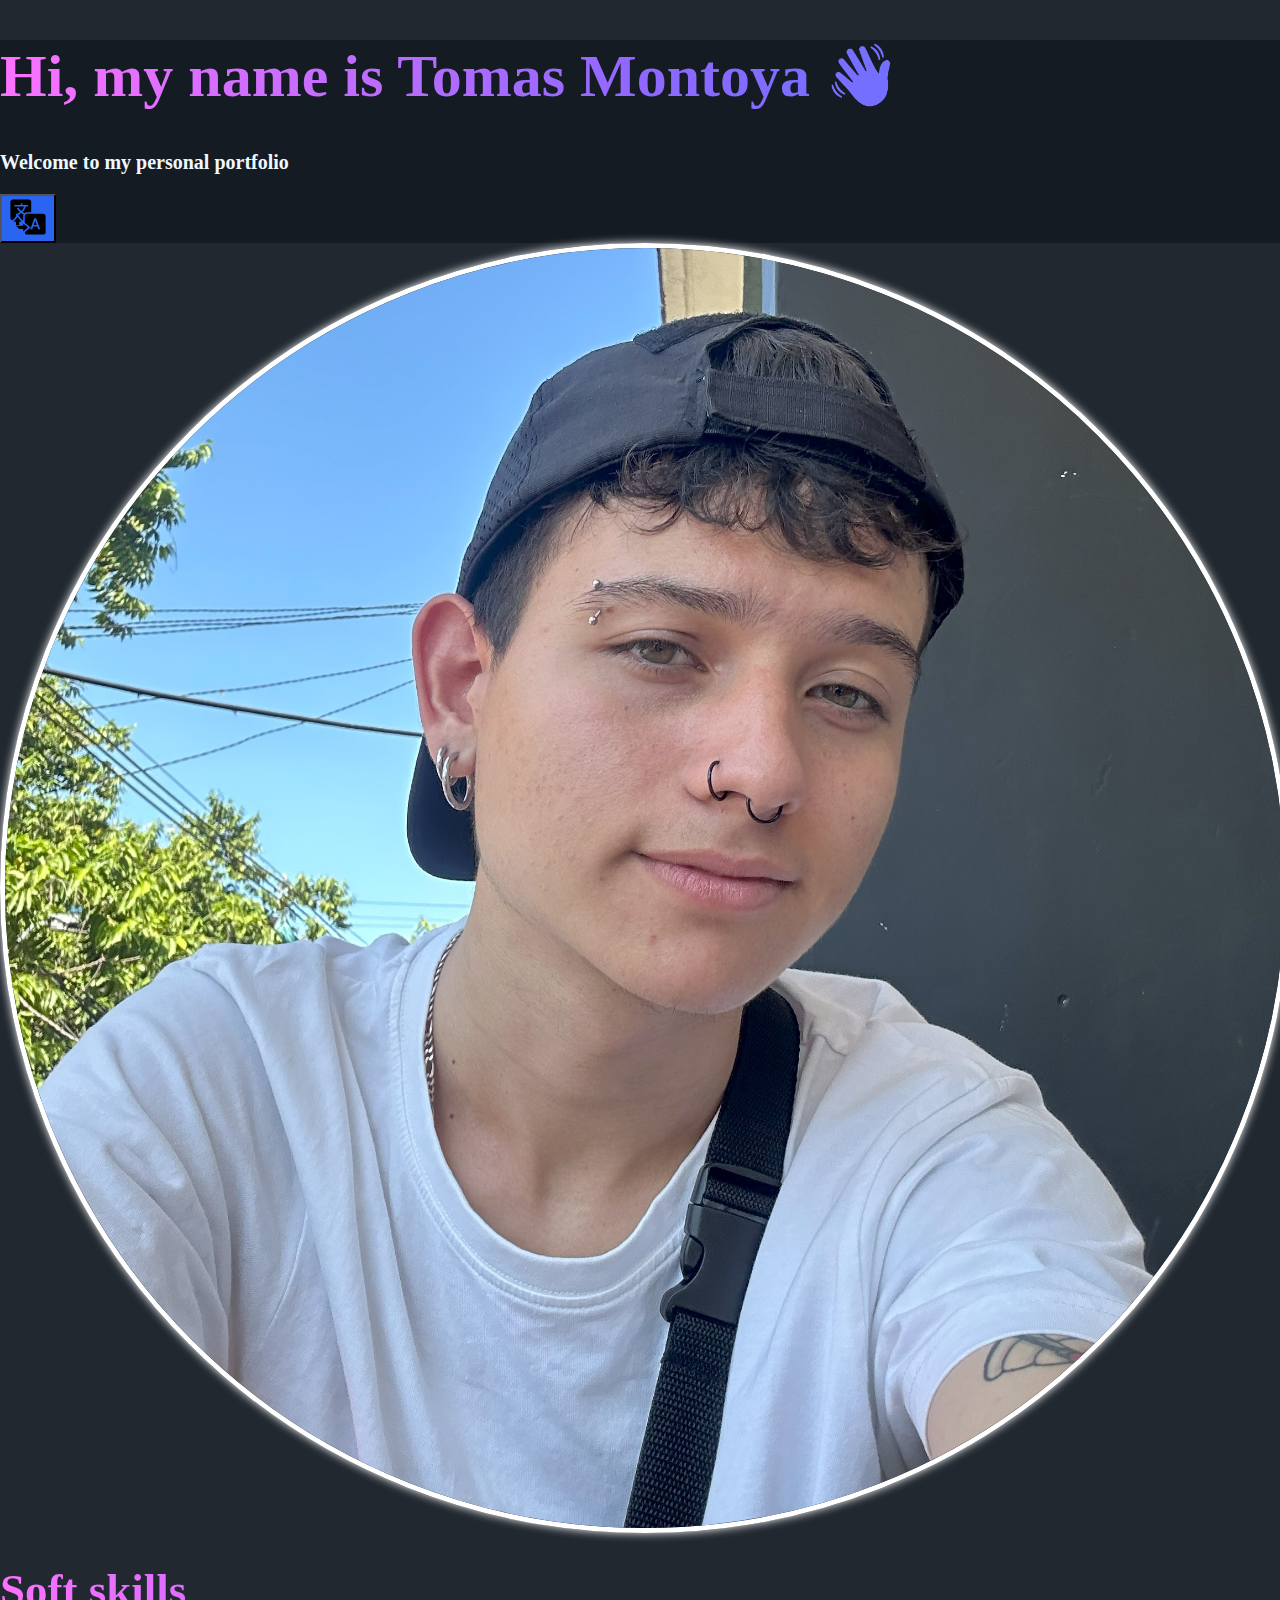
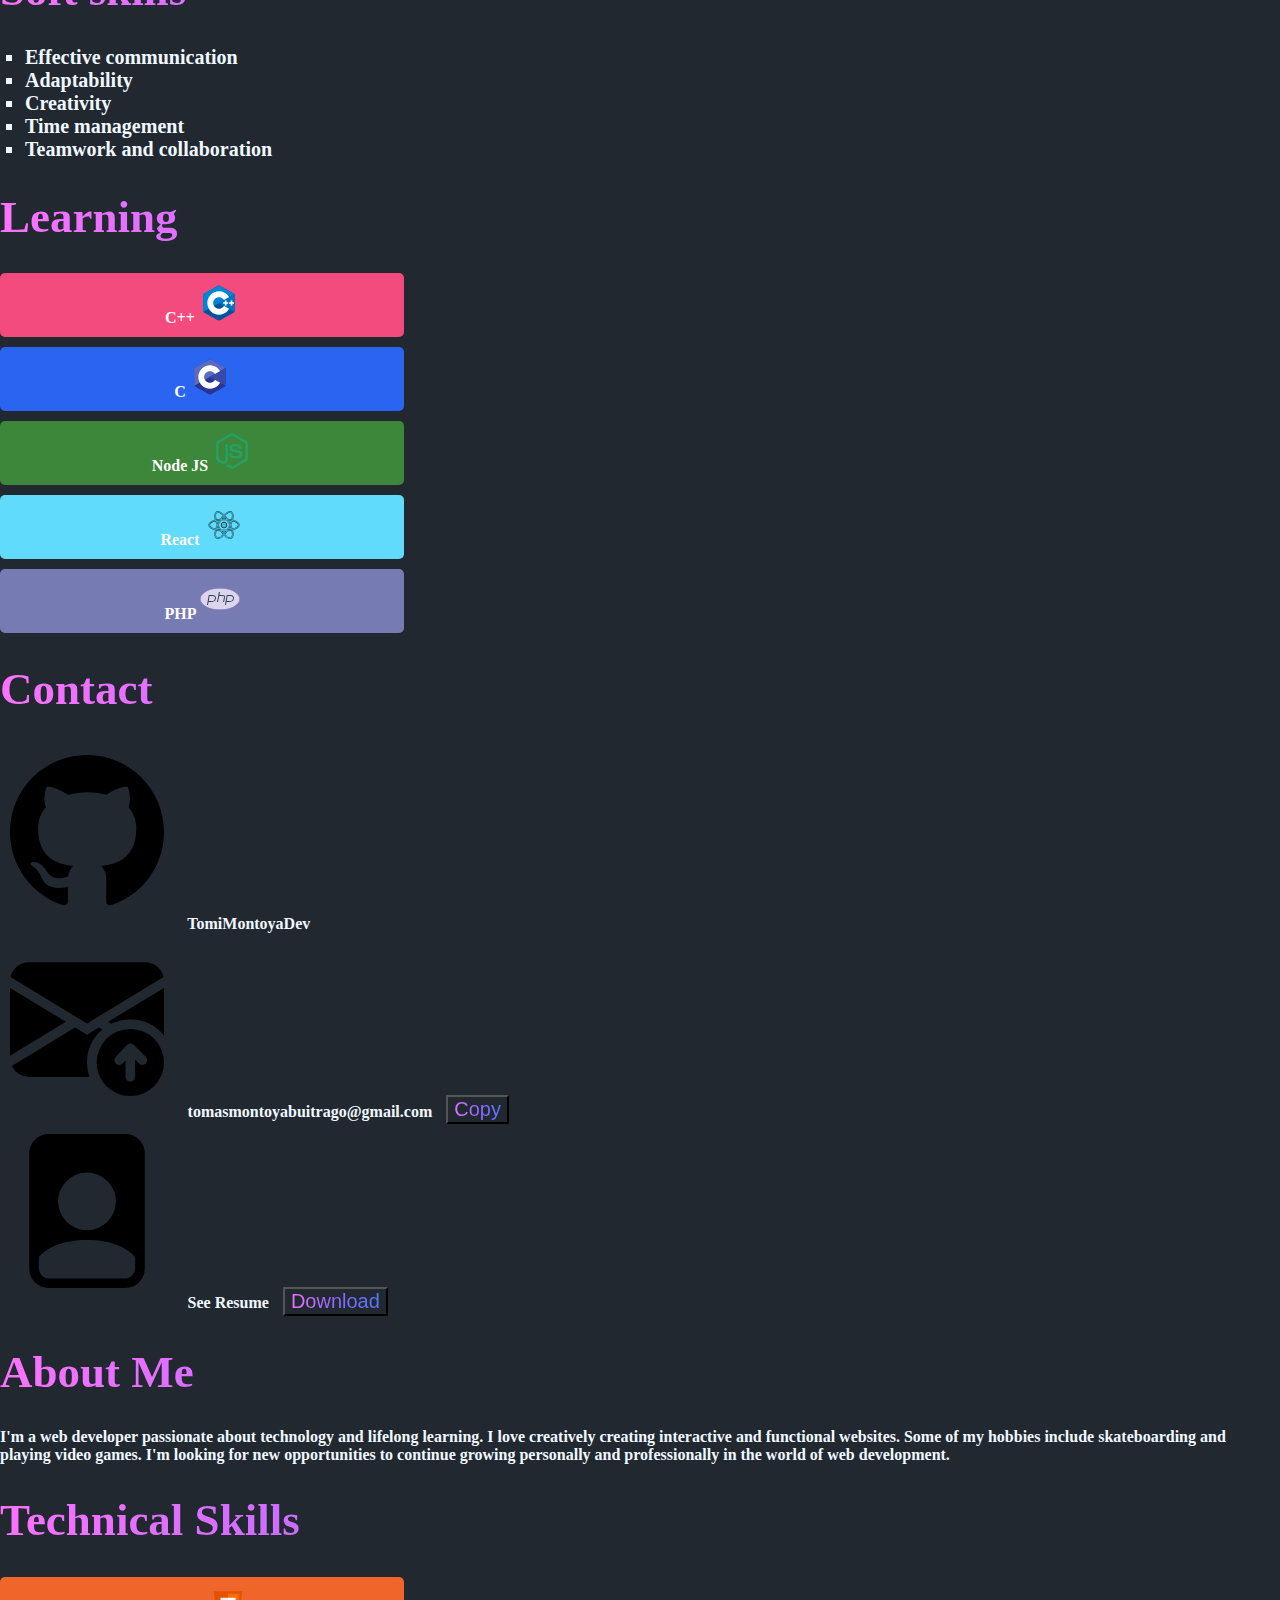
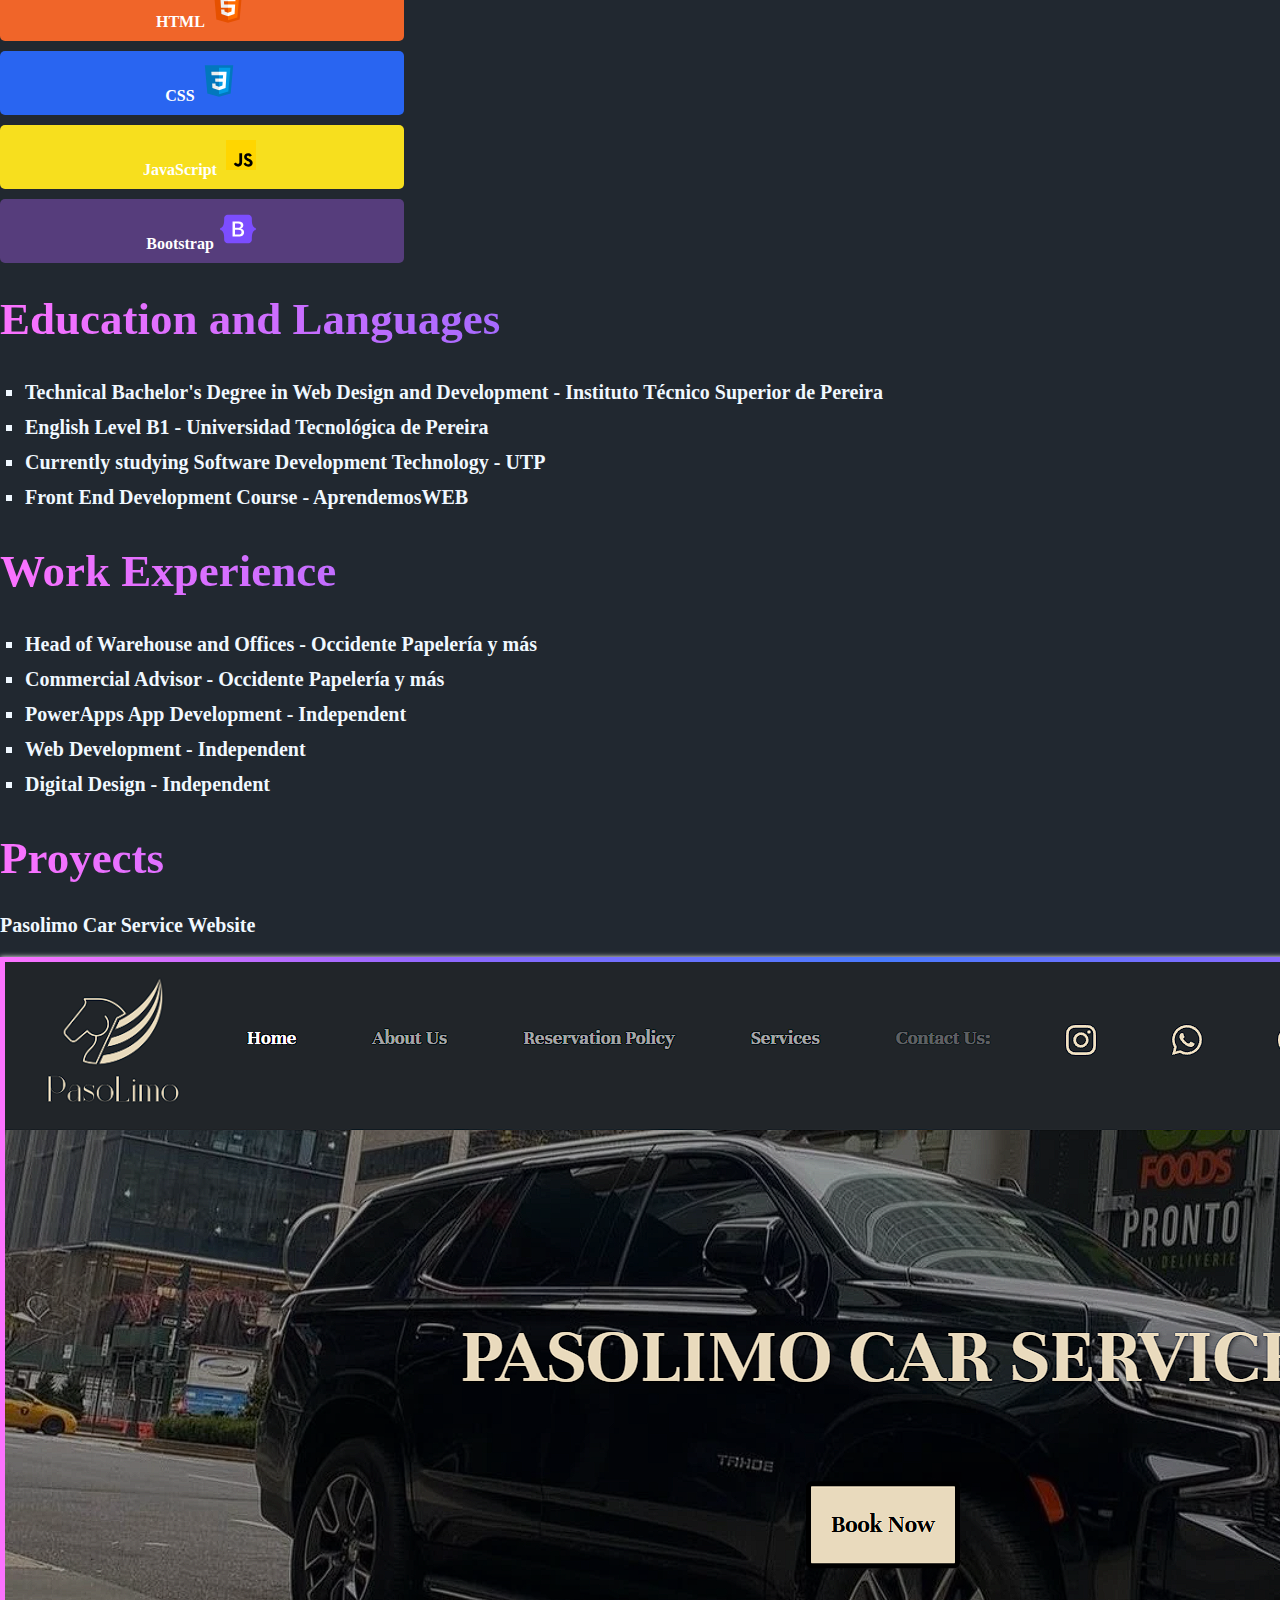
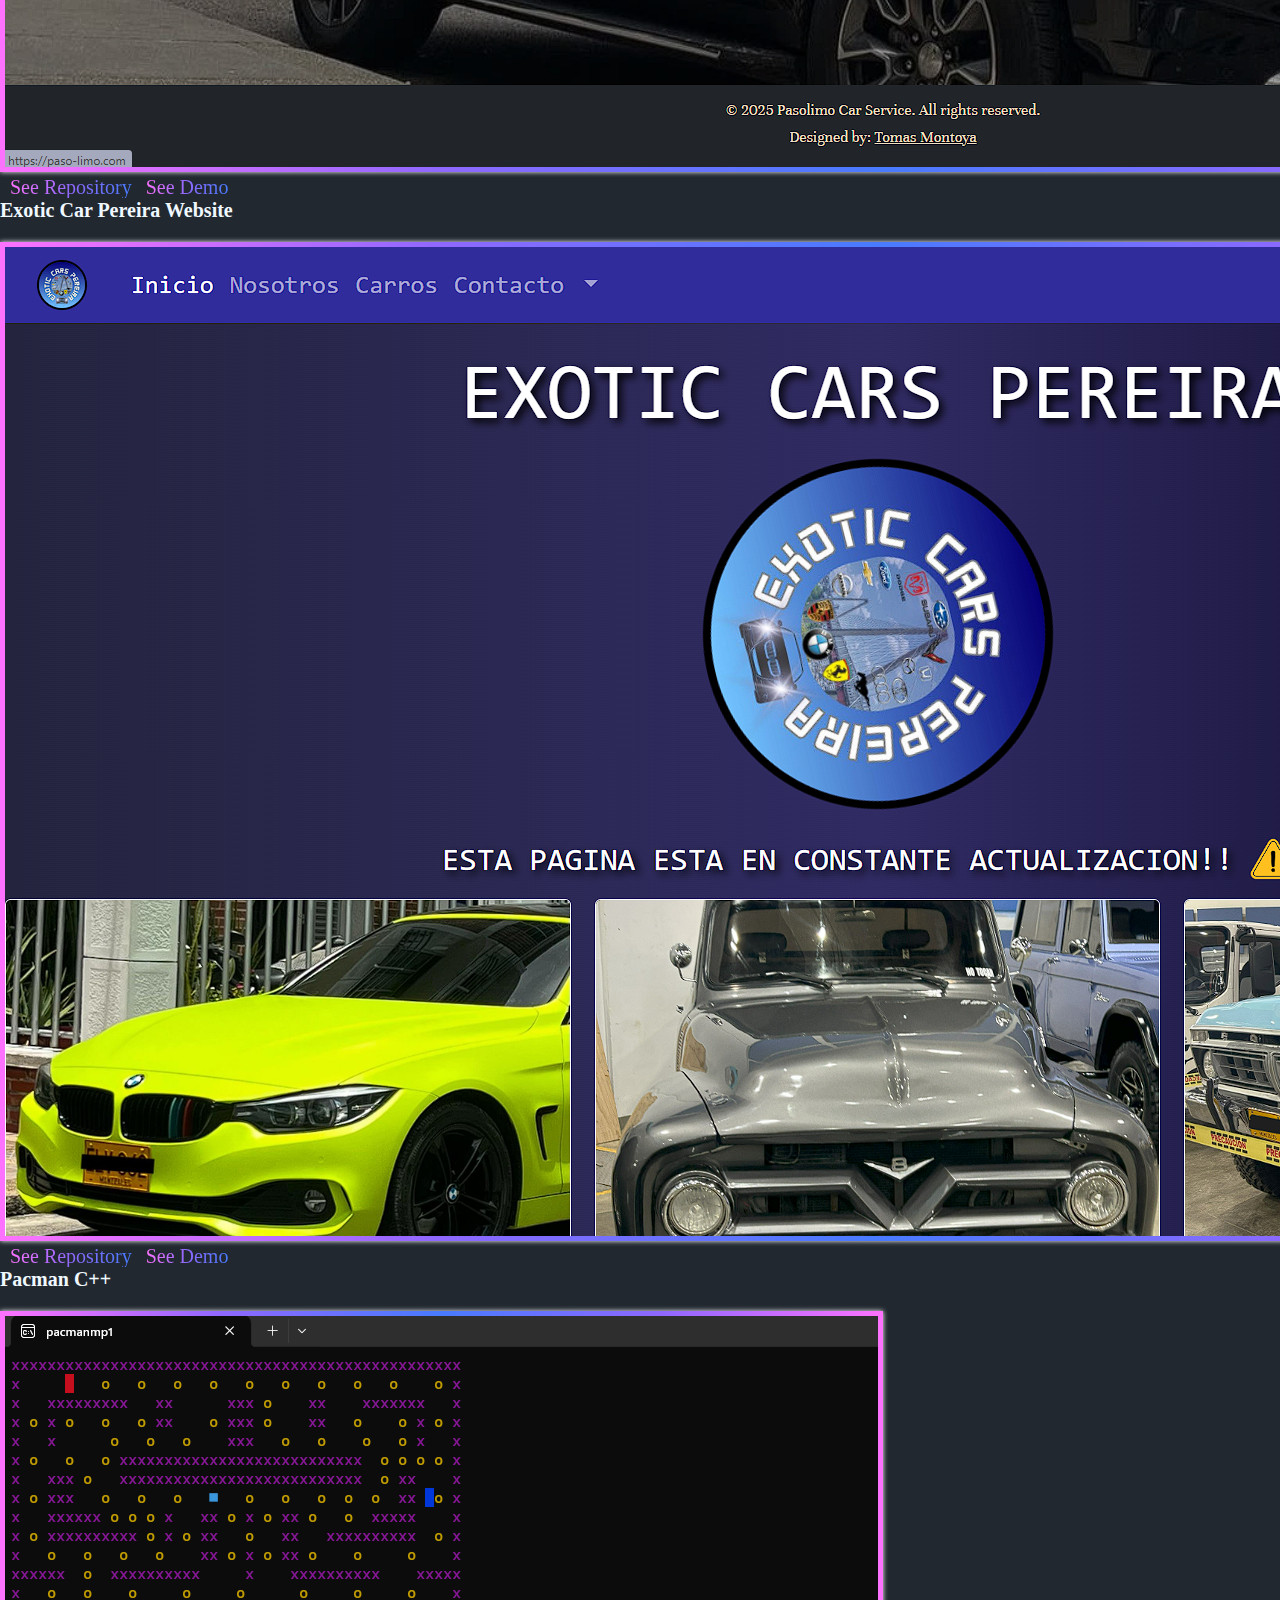
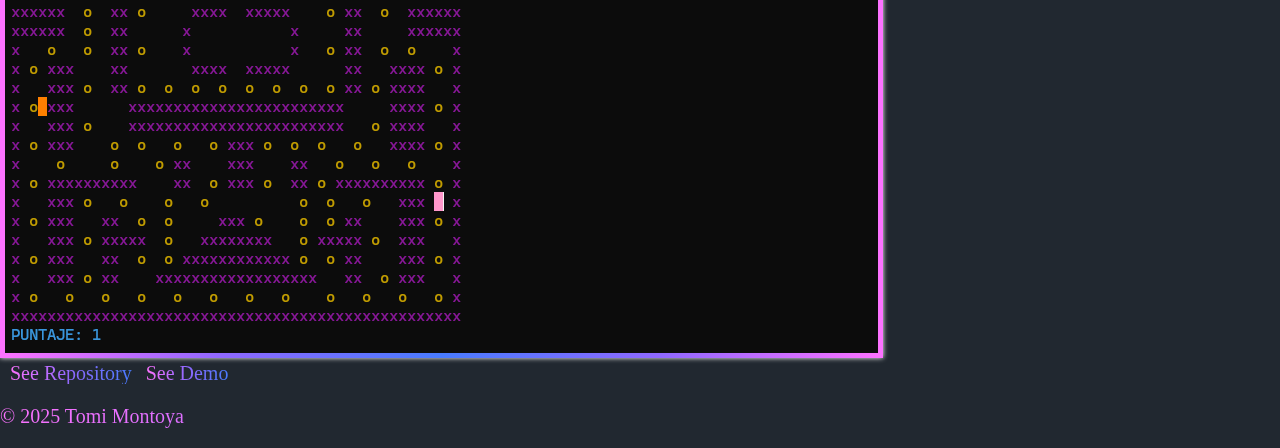
==== indexenglish.html @ 50d2bbd6 "Add English version of portfolio and update button styles" ====
<!DOCTYPE html>
<html lang="es">
  <head>
    <meta charset="utf-8" />
    <meta name="viewport" content="width=device-width, initial-scale=1" />
    <title>Portfolio</title>
    <link
      href="https://cdn.jsdelivr.net/npm/bootstrap@5.3.5/dist/css/bootstrap.min.css"
      rel="stylesheet"
      integrity="sha384-SgOJa3DmI69IUzQ2PVdRZhwQ+dy64/BUtbMJw1MZ8t5HZApcHrRKUc4W0kG879m7"
      crossorigin="anonymous"
    />
    <link rel="stylesheet" href="./index.css" />
  </head>
  <body>
    <header class="text-white text-center p-3" id="header">
      <h1 id="title">Hi, my name is Tomas Montoya 👋</h1>
      <p id="subtitle">Welcome to my personal portfolio</p>
      <a href="./index.html" ><button type="button"><img src="./img/traducir.svg" width="40px" id="traducir" alt="" /></button></a>
    </header>
    <main>
      <!-- IMAGEN -->
      <div class="container mt-5">
        <div class="row">
          <!-- COLUMNA IZQUIERDA: Imagen, Softskills y Aprendiendo -->
          <div class="col-md-6">
            <!-- Imagen -->
            <img src="./img/fototomi.jpg" alt="Foto Tomi" id="fototomi" class="img-fluid mb-4" />
    
            <!-- Habilidades Blandas -->
            <h1>Soft skills</h1>
            <ul id="softskills">
              <li>Effective communication</li>
              <li>Adaptability</li>
              <li>Creativity</li>
              <li>Time management</li>
              <li>Teamwork and collaboration</li>
            </ul>
    
            <!-- Aprendiendo -->
            <h1>Learning</h1>
            <ul>
              <li id="cpp">C++ <img src="./img/cpp.svg" width="40px" alt="" /></li>
              <li id="c">C <img src="./img/c.svg" width="40px" alt="" /></li>
              <li id="nodejs">Node JS <img src="./img/nodejs.svg" width="40px" alt="" /></li>
              <li id="react">React <img src="./img/react.svg" width="40px" alt="" /></li>
              <li id="php">PHP <img src="./img/php.svg" width="40px" alt="" /></li>
            </ul>
          </div>
    
          <!-- COLUMNA DERECHA: Contenido general -->
          <div class="col-md-6">
            <!-- Contacto -->
            <h1>Contact</h1>
            <ul class="d-flex flex-column" id="contacto">
              <li class="bold">
                <a href="https://github.com/TomiMontoyaDev" target="_blank">
                  <img src="./img/github.svg" id="github" alt="" />
                </a>
                TomiMontoyaDev
              </li>
              <li class="bold">
                <a href="mailto:tomasmontoyabuitrago@gmail.com" target="_blank">
                  <img src="./img/mail.svg" id="correo" alt="" />
                </a>
                tomasmontoyabuitrago@gmail.com
                <button id="copiar" onclick="copiarCorreo()">Copy</button>
              </li>
              <li class="bold">
                <a href="./Hoja de vida Tomas.pdf" target="_blank">
                  <img src="./img/cv.svg" id="cv" alt="" />
                </a>
                See Resume
                <button id="descargar" onclick="descargarCV()">Download</button>
              </li>
            </ul>
    
            <!-- Sobre mí -->
            <h1>About Me</h1>
            <p class="bold fs-5">
                I'm a web developer passionate about technology and lifelong learning. I love creatively creating interactive and functional websites. Some of my hobbies include skateboarding and playing video games. I'm looking for new opportunities to continue growing personally and professionally in the world of web development.
            </p>
    
            <!-- Habilidades Técnicas -->
            <h1>Technical Skills</h1>
            <ul>
              <li id="html">HTML <img src="./img/html.svg" width="40px" alt="" /></li>
              <li id="css">CSS <img src="./img/css.svg" width="40px" alt="" /></li>
              <li id="js">JavaScript <img src="./img/js.svg" width="40px" alt="" /></li>
              <li id="bootstrap">Bootstrap <img src="./img/bootstrap.svg" width="40px" alt="" /></li>
            </ul>
    
            <!-- Formación e Idiomas -->
            <h1>Education and Languages</h1>
            <ul class="lista">
              <li class="bold">Technical Bachelor's Degree in Web Design and Development - Instituto Técnico Superior de Pereira</li>
              <li class="bold">English Level B1 - Universidad Tecnológica de Pereira</li>
              <li class="bold">Currently studying Software Development Technology - UTP</li>
              <li class="bold">Front End Development Course - AprendemosWEB</li>
            </ul>
    
            <!-- Experiencia Laboral -->
            <h1>Work Experience</h1>
            <ul class="lista">
              <li class="bold">Head of Warehouse and Offices - Occidente Papelería y más</li>
              <li class="bold">Commercial Advisor - Occidente Papelería y más</li>
              <li class="bold">PowerApps App Development - Independent</li>
              <li class="bold">Web Development - Independent</li>
              <li class="bold">Digital Design - Independent</li>
            </ul>
          </div>
        </div>
      </div>
      <!-- PROYECTOS -->
      <div class="container mt-5 mb-5" id="proyectos">
        <div class="row">
          <div class="text-center">
            <h1>Proyects</h1>
            <!-- PROYECTO 1 -->
            <ul>
              <li class="titulop">Pasolimo Car Service Website</li>
              <img src="./img/pasolimo.png" alt="" id="pasolimoimg" class="img-fluid" />
              <div class="col-md-12 mb-5">
                <a id="repositorio" href="https://github.com/TomiMontoyaDev/Pasolimo" target="_blank" class="btn btn-primary mt-3">See Repository</a>
                <a id="demo" href="https://paso-limo.com/" target="_blank" class="btn btn-success mt-3">See Demo</a>
              </div>
            </ul>
            <!-- FIN PROYECTO 1 -->
             <!-- PROYECTO 2 -->
          <ul>
            <li class="titulop">Exotic Car Pereira Website</li>
            <img src="./img/exotic.png" alt="" id="pasolimoimg" class="img-fluid" />
            <div class="col-md-12 mb-5">
              <a id="repositorio" href="https://github.com/TomiMontoyaDev/Exotic-Cars-Pereira" target="_blank" class="btn btn-primary mt-3">See Repository</a>
              <a id="demo" href="https://tomimontoyadev.github.io/Exotic-Cars-Pereira/carros.html" target="_blank" class="btn btn-success mt-3">See Demo</a>
            </div>
          </ul>
          <!-- FIN PROYECTO 2 -->
          <!-- PROYECTO 3 -->
          <ul>
            <li class="titulop">Pacman C++</li>
            <img src="./img/pacman.png" alt="" id="pasolimoimg" class="img-fluid" />
            <div class="col-md-12 mb-5">
              <a id="repositorio" href="https://github.com/TomiMontoyaDev/Pacman-C-" target="_blank" class="btn btn-primary mt-3">See Repository</a>
              <a id="demo" onclick="abrirPacman()" class="btn btn-success mt-3">See Demo</a>
            </div>
          </ul>
          <!-- FIN PROYECTO 3 -->
          </div>
          <!-- FIN PROYECTOS -->

           <!-- FOOTER -->
        </div>
        <div class="row" id="footer">
          <div class="col-md-12">
            <p class="text-center">© 2025 Tomi Montoya</p>
          </div>
        </div>
      </div>
    </div>
      <!-- FIN FOOTER -->
    </main>
    <script
      src="https://cdn.jsdelivr.net/npm/bootstrap@5.3.5/dist/js/bootstrap.bundle.min.js"
      integrity="sha384-k6d4wzSIapyDyv1kpU366/PK5hCdSbCRGRCMv+eplOQJWyd1fbcAu9OCUj5zNLiq"
      crossorigin="anonymous"
    ></script>
    <script>
      function copiarCorreo() {
        const correo = "tomasmontoyabuitrago@gmail.com";
        navigator.clipboard.writeText(correo);
        document.getElementById("copiar").innerText = "¡Copiado!";
        setTimeout(() => {
          document.getElementById("copiar").innerText = "Copiar";
        }, 2000);
      }

      function descargarCV() {
        const link = document.createElement("a");
        link.href = "./Hoja de vida Tomas.pdf";
        link.download = "Hoja de vida Tomas.pdf";
        link.click();
      }

      function abrirPacman() {
        window.open("./pacmanmapa1.exe", "_blank");
      }

    </script>
  </body>
</html>
---- index.css ----
html,
body {
  margin: 0;
  padding: 0;
  background-color: #212830;
  color: aliceblue;
}

#fototomi {
  border-radius: 50%;
  width: 100%;
  object-fit: cover;
  object-position: center;
  box-shadow: 0 0 10px rgba(255, 255, 255);
  transition: transform 0.3s ease-in-out;
  border-radius: 100%;
  border: 5px solid #fff;
  display: block;
  margin: 0 auto;
  aspect-ratio: 1/1;
  margin-top: 0;
}

#header {
  background-color: #151b23;
}

#title {
  background: linear-gradient(
    to right,
    #fc72ff,
    #8f68ff,
    #487bff,
    #8f68ff,
    #fc72ff
  );
  background-size: 200%;
  background-clip: text;
  -webkit-background-clip: text;
  -webkit-text-fill-color: transparent;
  animation: gradient 2.5s linear infinite;
  font-size: 60px;
}

@keyframes gradient {
  to {
    background-position: 200%;
  }
}

ul {
  list-style-type: none;
  padding: 0;
  margin: 0;
}

#html {
  background-color: #f06529;
  color: #fff;
  padding: 10px;
  border-radius: 5px;
  margin-bottom: 10px;
  font-weight: bold;
  width: 30%;
  text-align: center;
}

#css {
  background-color: #2965f1;
  color: #fff;
  padding: 10px;
  border-radius: 5px;
  margin-bottom: 10px;
  font-weight: bold;
  width: 30%;
  text-align: center;
}

#js {
  background-color: #f7df1e;
  color: #fff;
  padding: 10px;
  border-radius: 5px;
  margin-bottom: 10px;
  font-weight: bold;
  width: 30%;
  text-align: center;
}

#bootstrap {
  background-color: #563d7c;
  color: #fff;
  padding: 10px;
  border-radius: 5px;
  margin-bottom: 10px;
  font-weight: bold;
  width: 30%;
  text-align: center;
}

#cpp {
  background-color: #f34b7d;
  color: #fff;
  padding: 10px;
  border-radius: 5px;
  margin-bottom: 10px;
  font-weight: bold;
  width: 30%;
  text-align: center;
}

#c {
  background-color: #2965f1;
  color: #fff;
  padding: 10px;
  border-radius: 5px;
  margin-bottom: 10px;
  font-weight: bold;
  width: 30%;
  text-align: center;
}

#nodejs {
  background-color: #3c873a;
  color: #fff;
  padding: 10px;
  border-radius: 5px;
  margin-bottom: 10px;
  font-weight: bold;
  width: 30%;
  text-align: center;
}

#react {
  background-color: #61dbfb;
  color: #fff;
  padding: 10px;
  border-radius: 5px;
  margin-bottom: 10px;
  font-weight: bold;
  width: 30%;
  text-align: center;
}

#php {
  background-color: #777bb3;
  color: #fff;
  padding: 10px;
  border-radius: 5px;
  margin-bottom: 10px;
  font-weight: bold;
  width: 30%;
  text-align: center;
}

#github {
  color: #000;
  padding: 10px;
  border-radius: 5px;
  margin-bottom: 10px;
  font-weight: bold;
  width: 12%;
  text-align: center;
  margin-right: 10px;
}

#github:hover {
  background-color: #fff;
  color: #000;
  box-shadow: 0 0 10px rgba(255, 255, 255);
  transform: scale(1.05);
}

#correo {
  color: #000;
  padding: 10px;
  border-radius: 5px;
  margin-bottom: 10px;
  font-weight: bold;
  width: 12%;
  text-align: center;
  margin-right: 10px;
}

#correo:hover {
  background-color: #fff;
  color: #000;
  box-shadow: 0 0 10px rgba(255, 255, 255);
  transform: scale(1.05);
}

.bold {
  font-weight: bold;
}

#softskills {
  font-weight: bold;
  font-size: 20px;
  list-style: square;
  margin-left: 25px;
  margin-top: 0;
}

h1 {
  background: linear-gradient(
    to right,
    #fc72ff,
    #8f68ff,
    #487bff,
    #8f68ff,
    #fc72ff
  );
  background-size: 200%;
  background-clip: text;
  -webkit-background-clip: text;
  -webkit-text-fill-color: transparent;
  animation: gradient 2.5s linear infinite;
  font-size: 45px;
}

#copiar {
  background: linear-gradient(
    to right,
    #fc72ff,
    #8f68ff,
    #487bff,
    #8f68ff,
    #fc72ff
  );
  background-size: 200%;
  background-clip: text;
  -webkit-background-clip: text;
  -webkit-text-fill-color: transparent;
  animation: gradient 2.5s linear infinite;
  font-size: 20px;
  margin-left: 10px;
}

#cv {
  color: #000;
  padding: 10px;
  border-radius: 5px;
  margin-bottom: 10px;
  font-weight: bold;
  width: 12%;
  text-align: center;
  margin-right: 10px;
}

#cv:hover {
  background-color: #fff;
  color: #000;
  box-shadow: 0 0 10px rgba(255, 255, 255);
  transform: scale(1.05);
}

#descargar {
  background: linear-gradient(
    to right,
    #fc72ff,
    #8f68ff,
    #487bff,
    #8f68ff,
    #fc72ff
  );
  background-size: 200%;
  background-clip: text;
  -webkit-background-clip: text;
  -webkit-text-fill-color: transparent;
  animation: gradient 2.5s linear infinite;
  font-size: 20px;
  margin-left: 10px;
}

.titulop {
  font-weight: bold;
  font-size: 20px;
  margin-bottom: 20px;
}

#pasolimoimg {
  border: solid 5px #fff;
  border-image: linear-gradient(
    to right,
    #fc72ff,
    #8f68ff,
    #487bff,
    #8f68ff,
    #fc72ff
  );
  border-image-slice: 1;
  box-shadow: 0 0 5px rgba(255, 255, 255);
  transition: transform 0.3s ease-in-out;
}

#repositorio,
#demo {
  background: linear-gradient(
    to right,
    #fc72ff,
    #8f68ff,
    #487bff,
    #8f68ff,
    #fc72ff
  );
  background-size: 200%;
  background-clip: text;
  -webkit-background-clip: text;
  -webkit-text-fill-color: transparent;
  animation: gradient 2.5s linear infinite;
  font-size: 20px;
  margin-left: 10px;
}

#subtitle {
  font-weight: bold;
  font-size: 20px;
}

.lista {
  font-weight: bold;
  font-size: 20px;
  list-style: square;
  margin-left: 25px;
  line-height: 1.75;
}

#footer {
  background: linear-gradient(
    to right,
    #fc72ff,
    #8f68ff,
    #487bff,
    #8f68ff,
    #fc72ff
  );
  background-size: 200%;
  background-clip: text;
  -webkit-background-clip: text;
  -webkit-text-fill-color: transparent;
  animation: gradient 2.5s linear infinite;
  font-size: 20px;
}

a {
  text-decoration: none;
  list-style: none;
}

#header button {
  background-color: #2965f1;
}
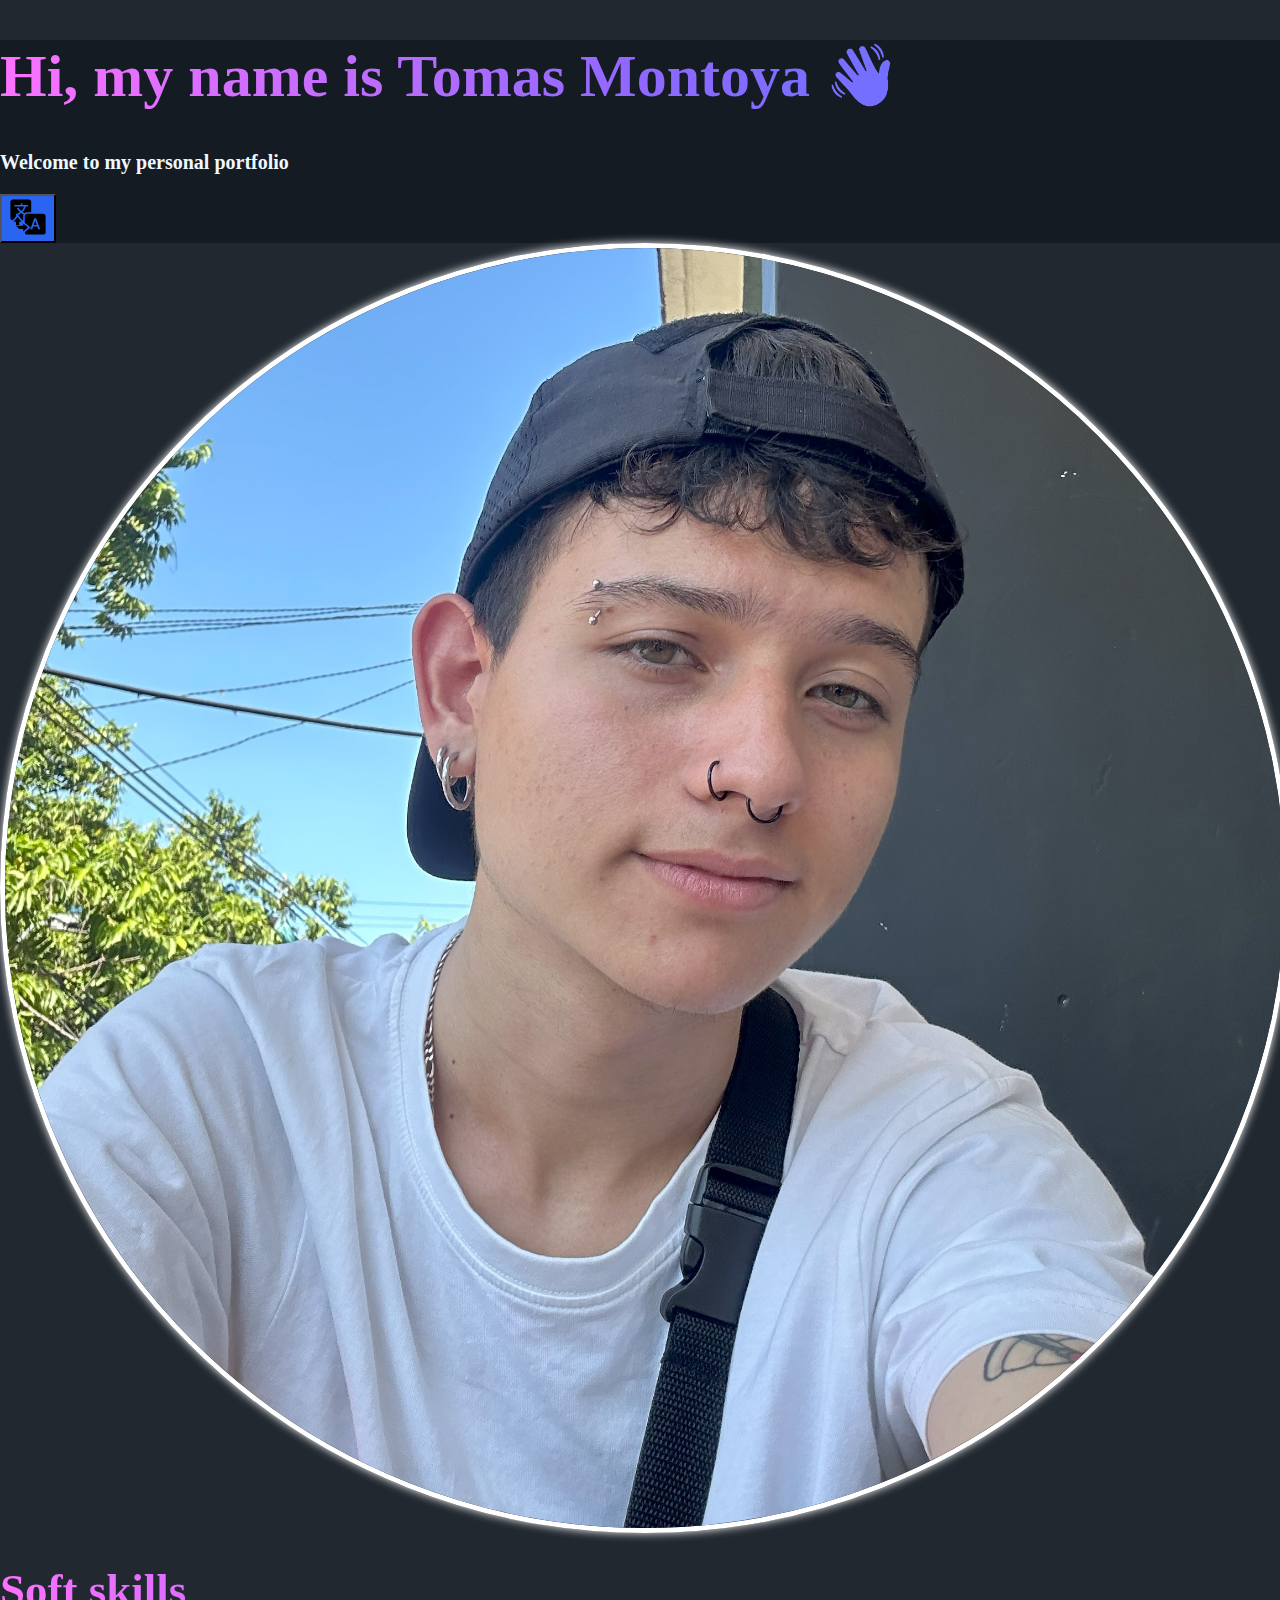
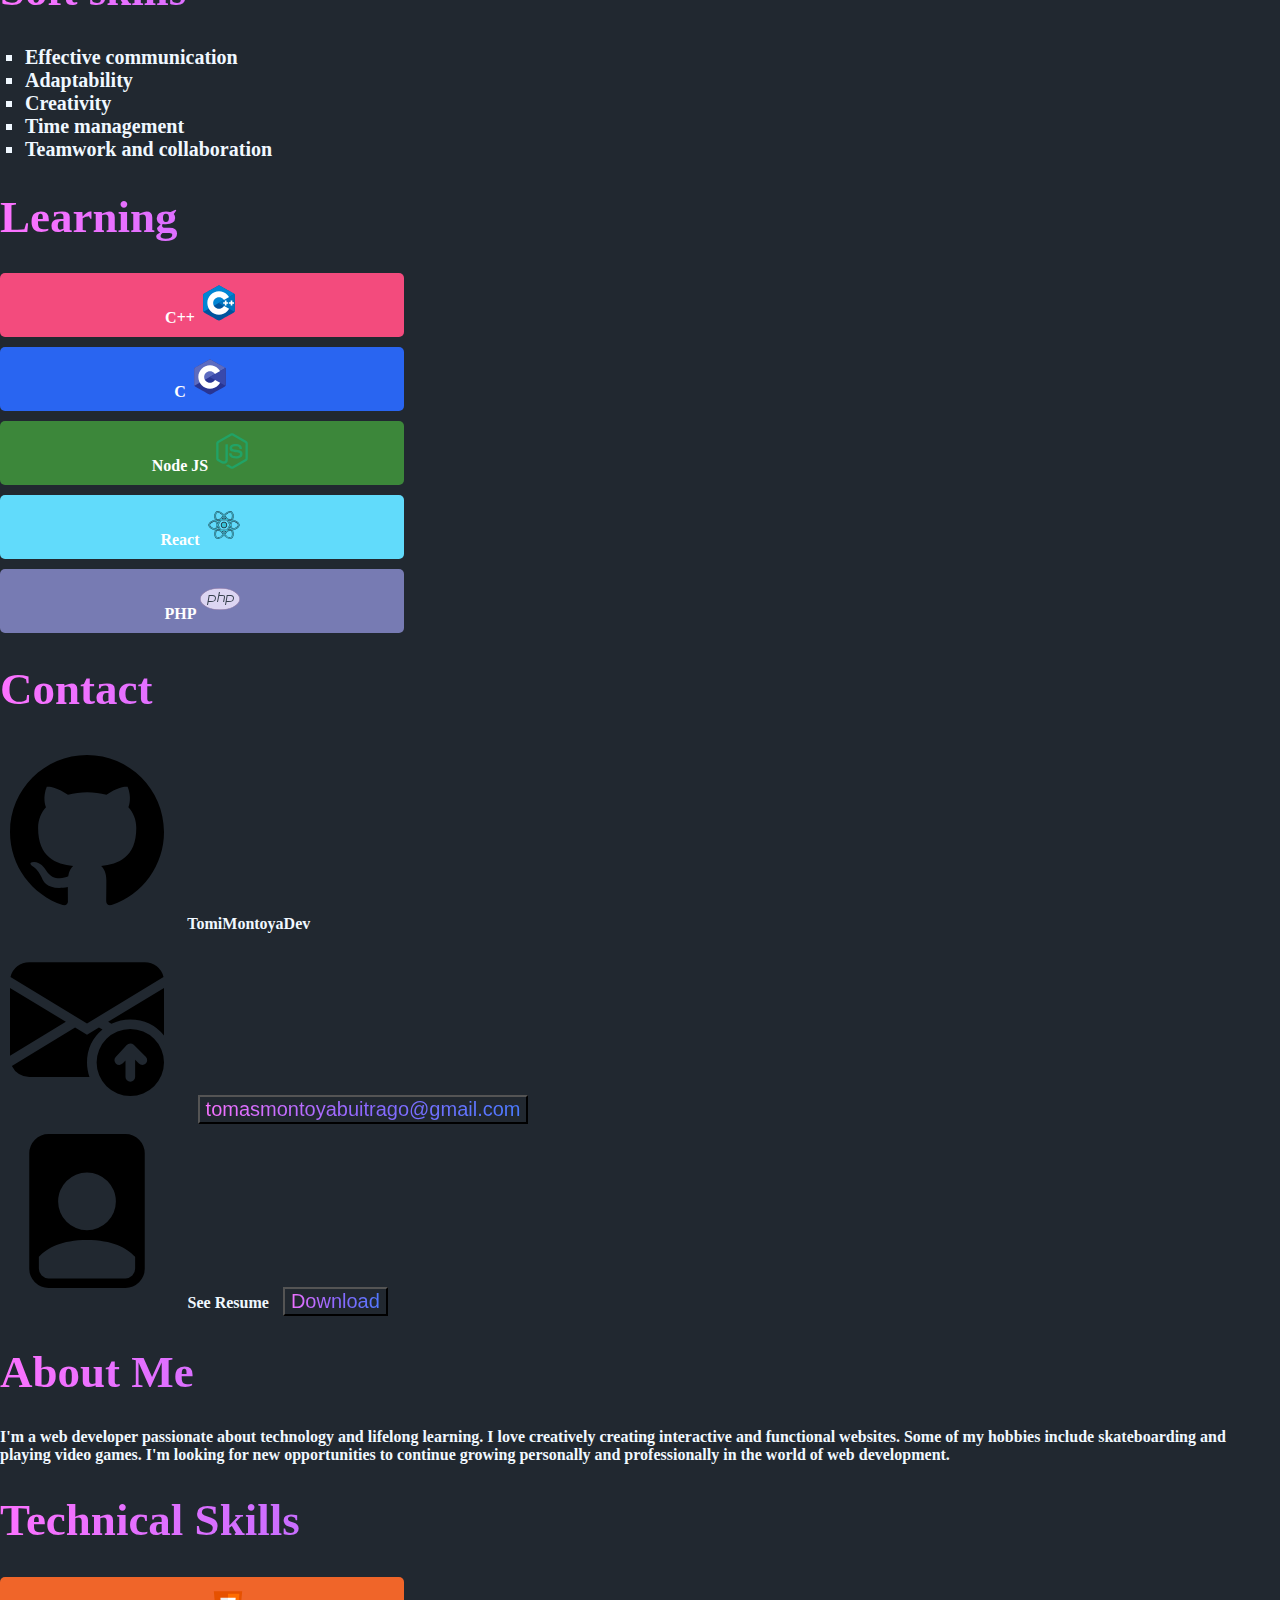
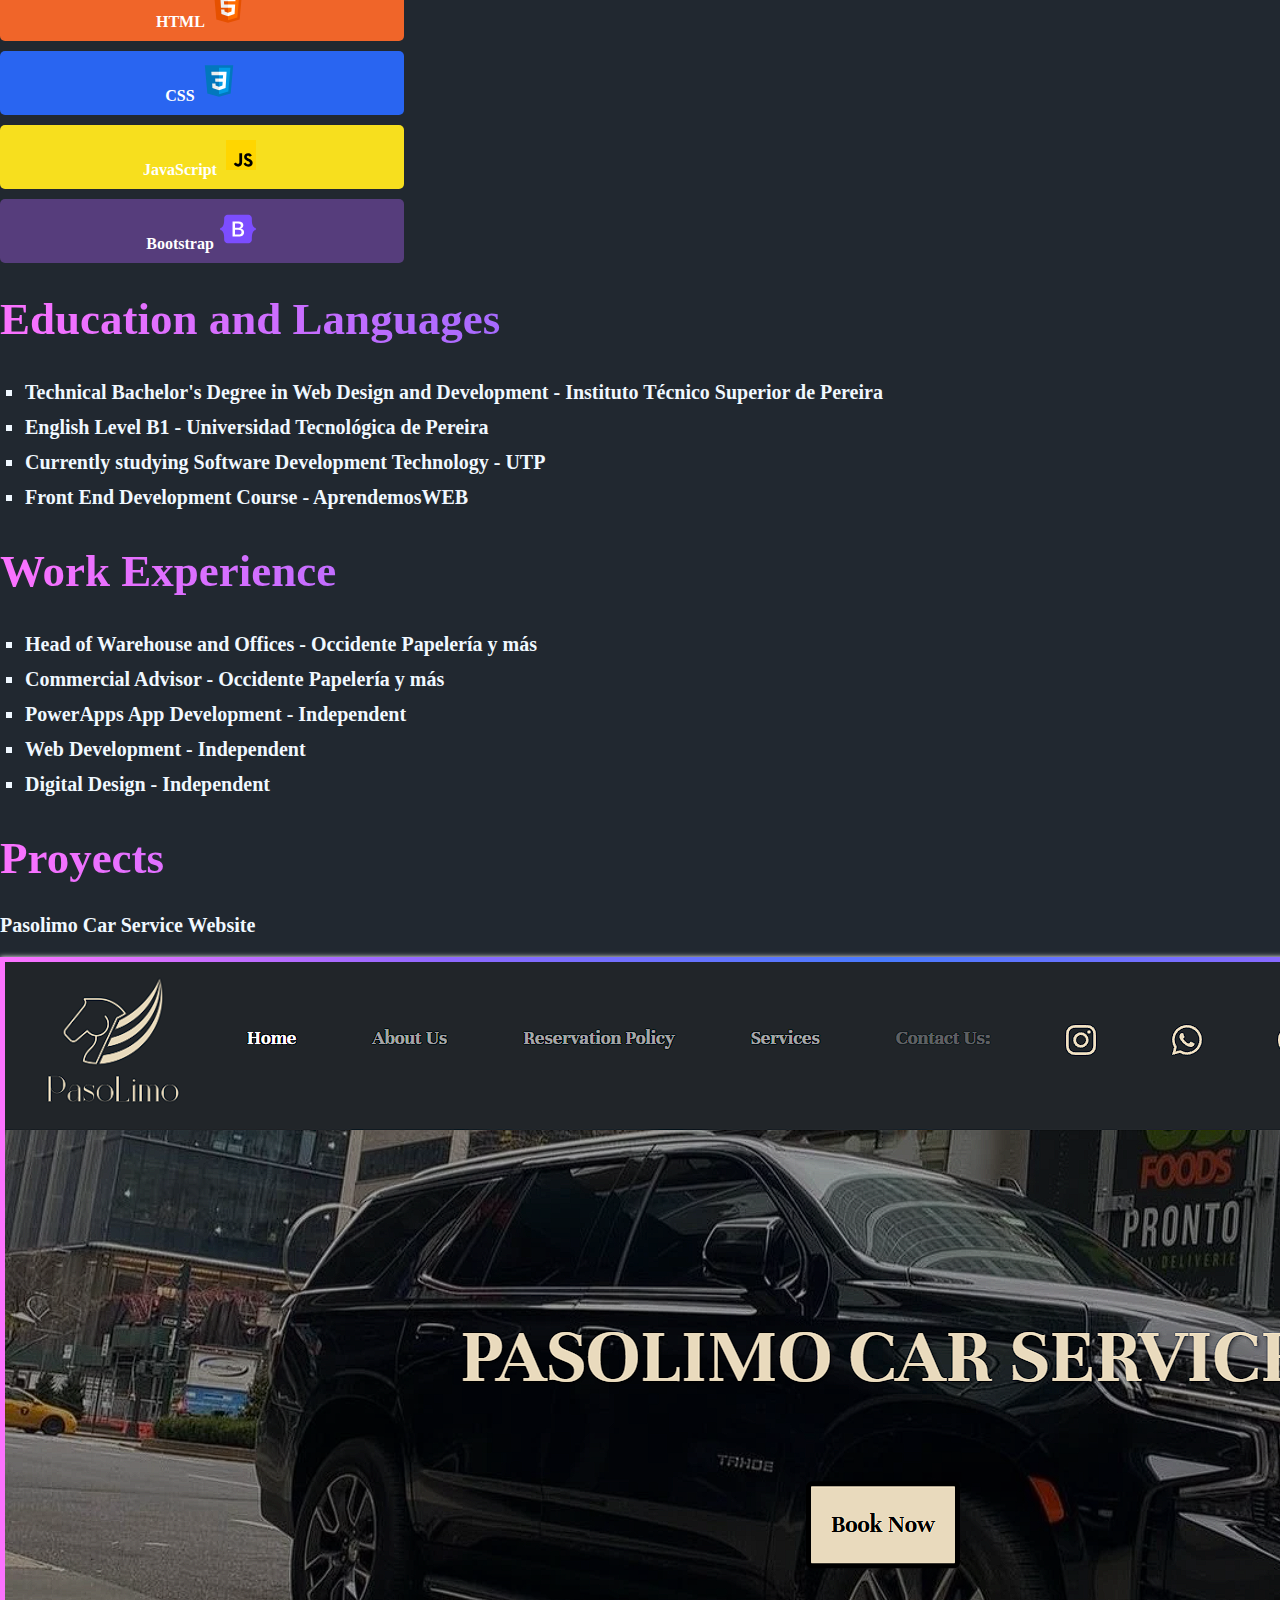
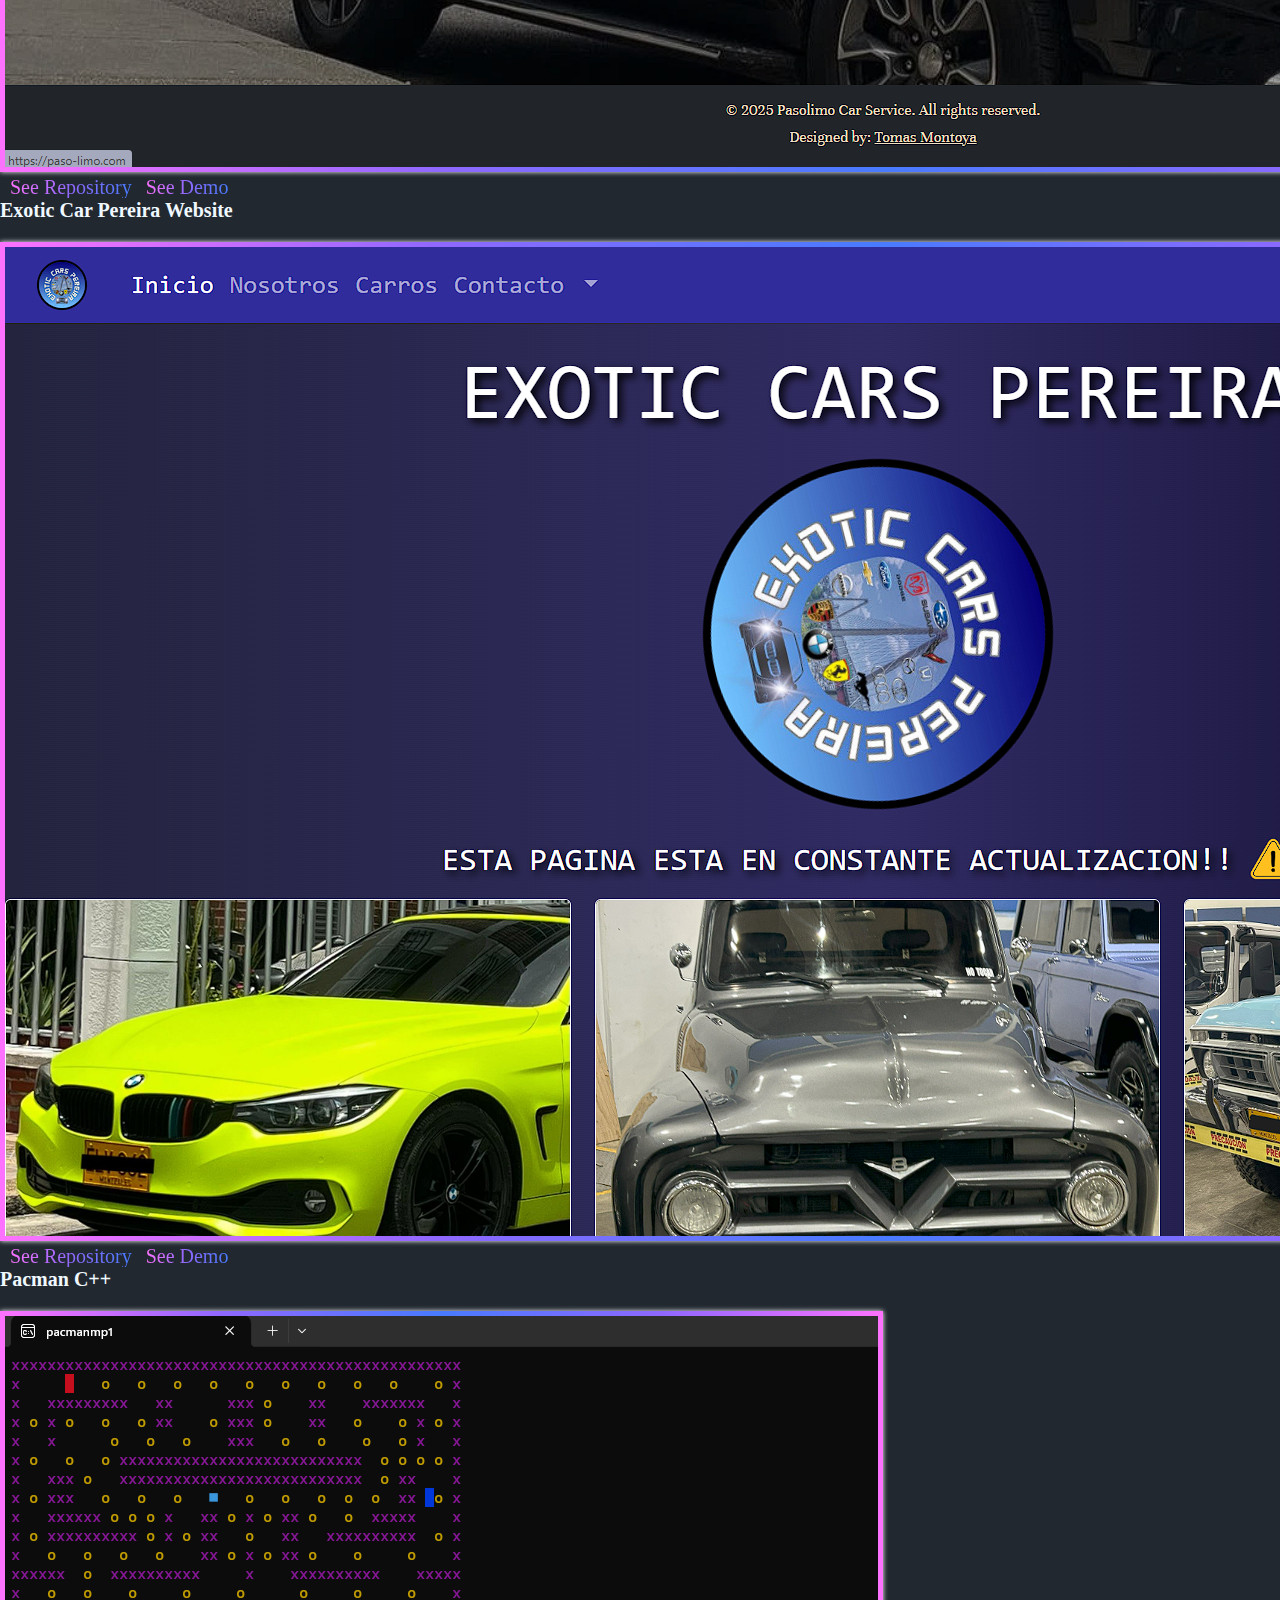
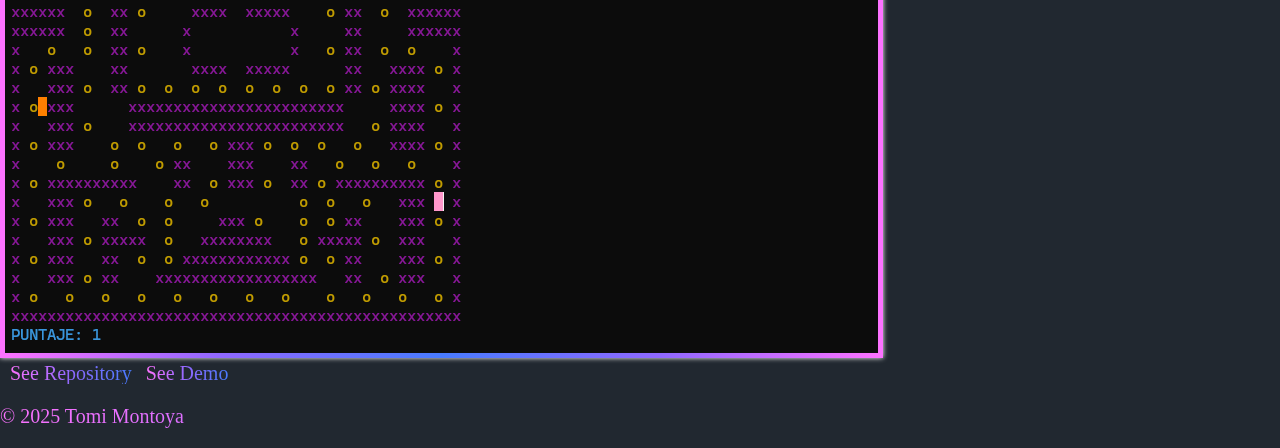
==== commit c40b3a05: "Enhance contact section with tooltip for email copy button and update layout order" ====
--- a/indexenglish.html
+++ b/indexenglish.html
@@ -23,7 +23,7 @@
       <div class="container mt-5">
         <div class="row">
           <!-- COLUMNA IZQUIERDA: Imagen, Softskills y Aprendiendo -->
-          <div class="col-md-6">
+          <div class="col-md-6 order-2 order-md-1">
             <!-- Imagen -->
             <img src="./img/fototomi.jpg" alt="Foto Tomi" id="fototomi" class="img-fluid mb-4" />
     
@@ -39,7 +39,7 @@
     
             <!-- Aprendiendo -->
             <h1>Learning</h1>
-            <ul>
+            <ul id="aprendiendo">
               <li id="cpp">C++ <img src="./img/cpp.svg" width="40px" alt="" /></li>
               <li id="c">C <img src="./img/c.svg" width="40px" alt="" /></li>
               <li id="nodejs">Node JS <img src="./img/nodejs.svg" width="40px" alt="" /></li>
@@ -49,7 +49,7 @@
           </div>
     
           <!-- COLUMNA DERECHA: Contenido general -->
-          <div class="col-md-6">
+          <div class="col-md-6 order-1 order-md-2">
             <!-- Contacto -->
             <h1>Contact</h1>
             <ul class="d-flex flex-column" id="contacto">
@@ -63,8 +63,8 @@
                 <a href="mailto:tomasmontoyabuitrago@gmail.com" target="_blank">
                   <img src="./img/mail.svg" id="correo" alt="" />
                 </a>
-                tomasmontoyabuitrago@gmail.com
-                <button id="copiar" onclick="copiarCorreo()">Copy</button>
+                <button id="copiar" data-tooltip="Copy" onclick="copiarCorreo()">tomasmontoyabuitrago@gmail.com</button>
+                <div id="tooltip" class="tooltip"></div>
               </li>
               <li class="bold">
                 <a href="./Hoja de vida Tomas.pdf" target="_blank">
@@ -169,9 +169,9 @@
       function copiarCorreo() {
         const correo = "tomasmontoyabuitrago@gmail.com";
         navigator.clipboard.writeText(correo);
-        document.getElementById("copiar").innerText = "¡Copiado!";
+        document.getElementById("copiar").innerText = "¡Copied!";
         setTimeout(() => {
-          document.getElementById("copiar").innerText = "Copiar";
+          document.getElementById("copiar").innerText = "tomasmontoyabuitrago@gmail.com";
         }, 2000);
       }
 
@@ -186,6 +186,26 @@
         window.open("./pacmanmapa1.exe", "_blank");
       }
 
+
+      const boton = document.getElementById("copiar");
+  const tooltip = document.getElementById("tooltip");
+
+  boton.addEventListener("mouseover", (e) => {
+    const mensaje = boton.getAttribute("data-tooltip");
+    tooltip.textContent = mensaje;
+    tooltip.style.left = e.pageX + "px";
+    tooltip.style.top = (e.pageY - 40) + "px";
+    tooltip.style.opacity = 1;
+  });
+
+  boton.addEventListener("mousemove", (e) => {
+    tooltip.style.left = e.pageX + "px";
+    tooltip.style.top = (e.pageY - 40) + "px";
+  });
+
+  boton.addEventListener("mouseout", () => {
+    tooltip.style.opacity = 0;
+  });
     </script>
   </body>
 </html>
--- a/index.css
+++ b/index.css
@@ -350,3 +350,21 @@
 #header button {
   background-color: #2965f1;
 }
+
+#correocontact li:hover {
+  background-color: #fff;
+  color: #000;
+  box-shadow: 0 0 10px rgba(255, 255, 255);
+}
+
+.tooltip {
+  position: absolute;
+  background-color: black;
+  color: white;
+  padding: 5px 10px;
+  border-radius: 5px;
+  font-size: 14px;
+  pointer-events: none;
+  opacity: 0;
+  transition: opacity 0.2s;
+}
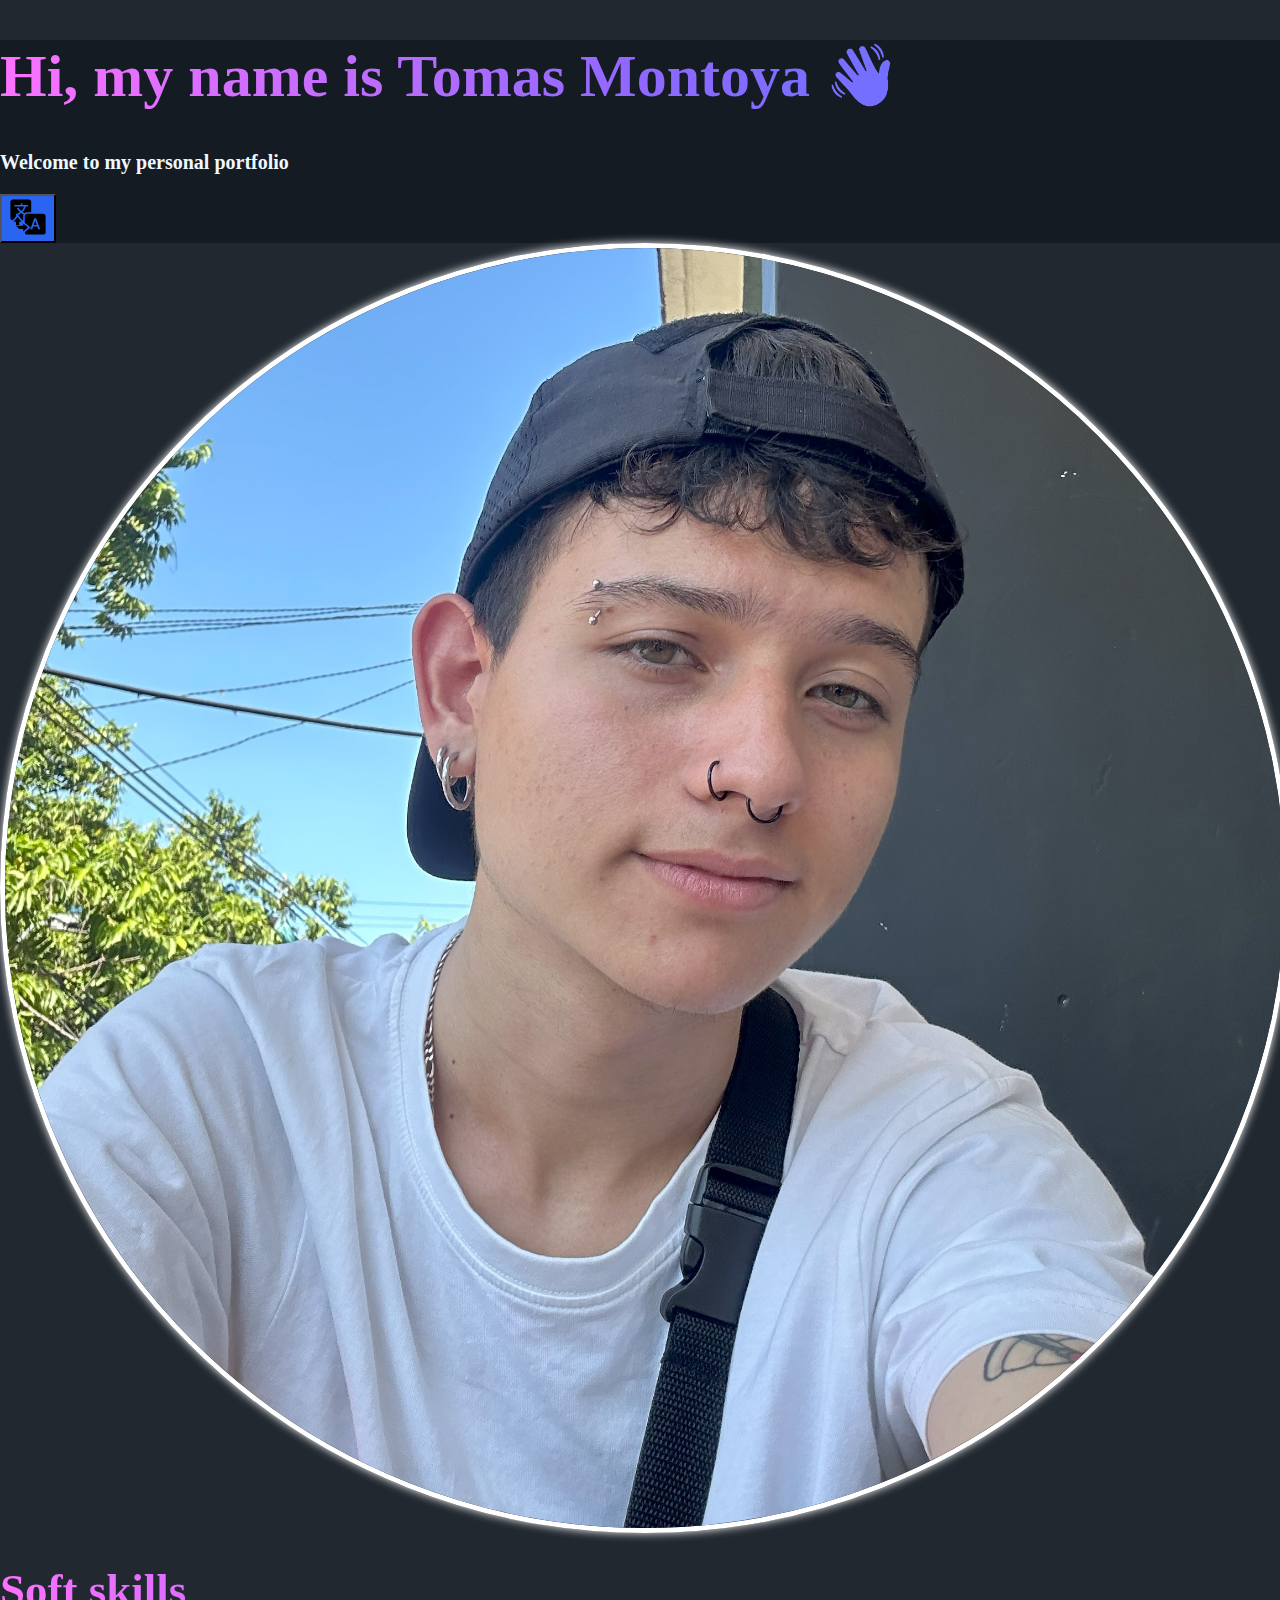
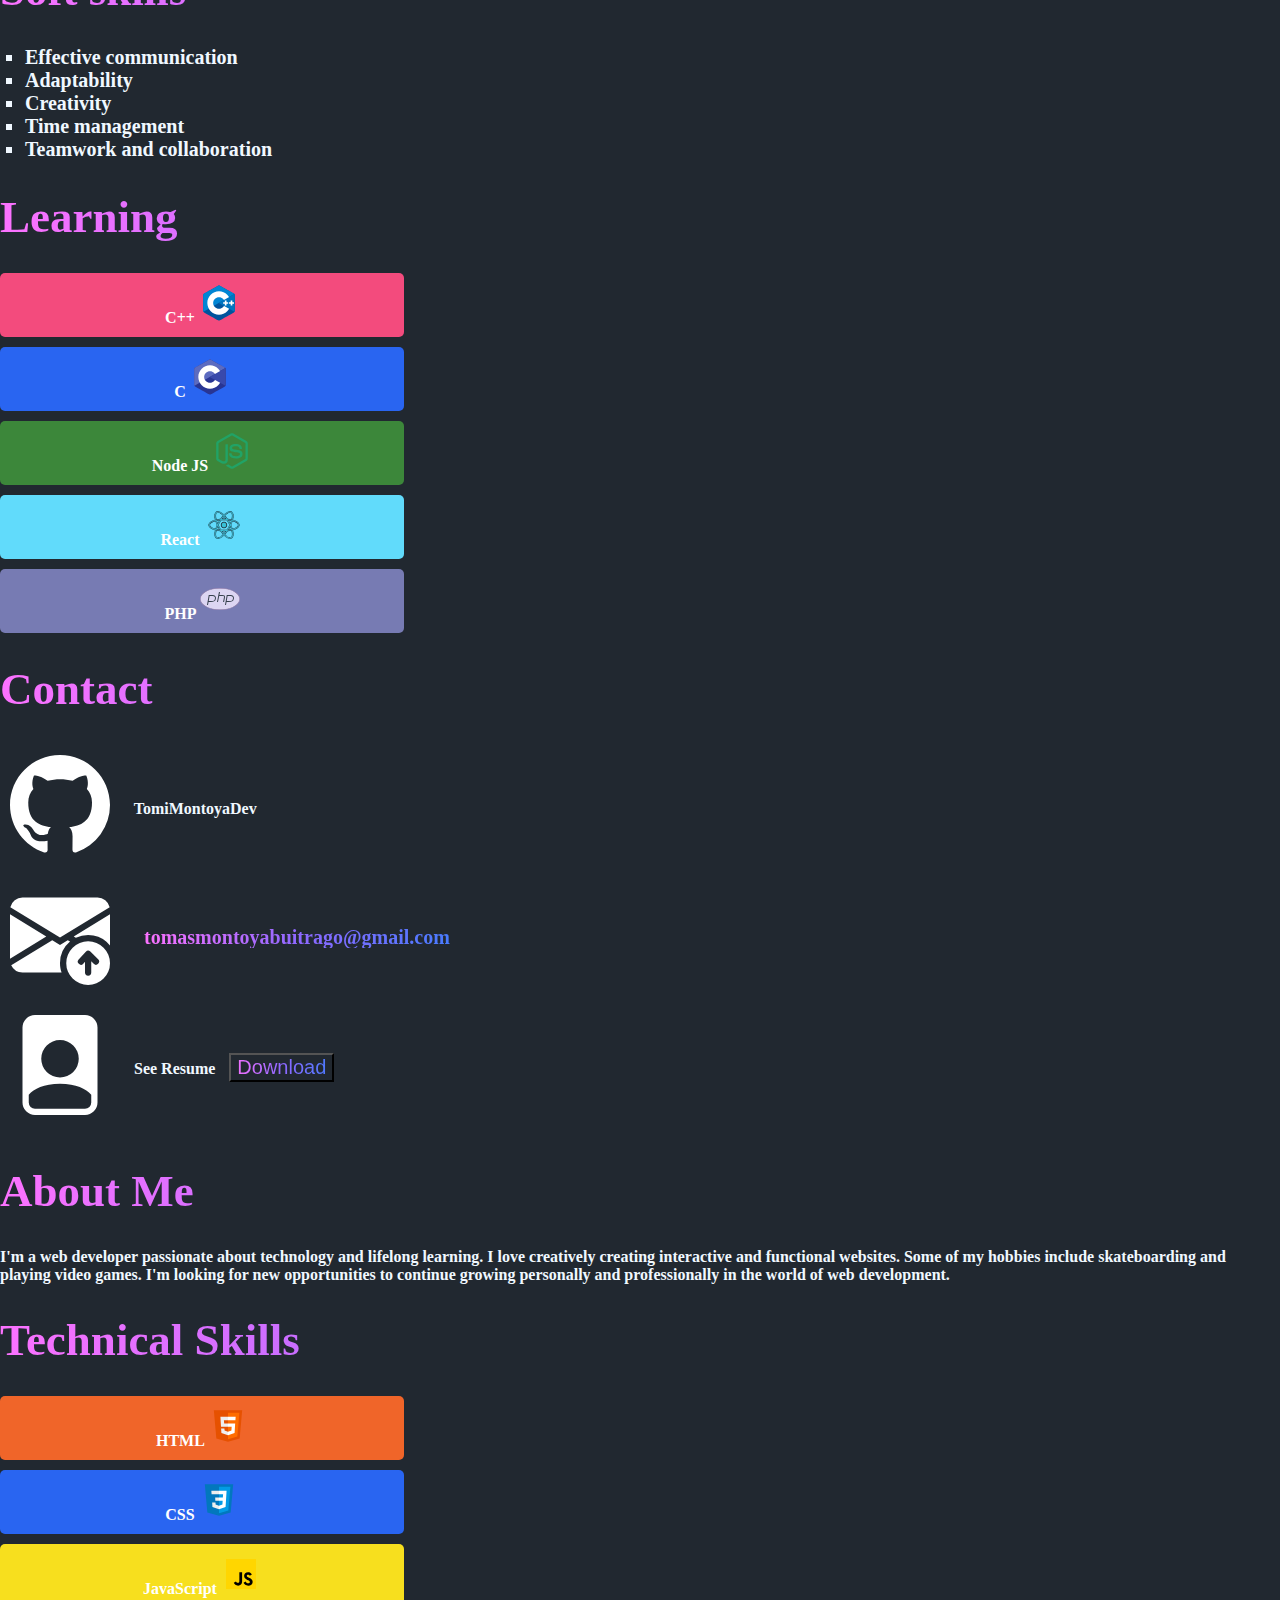
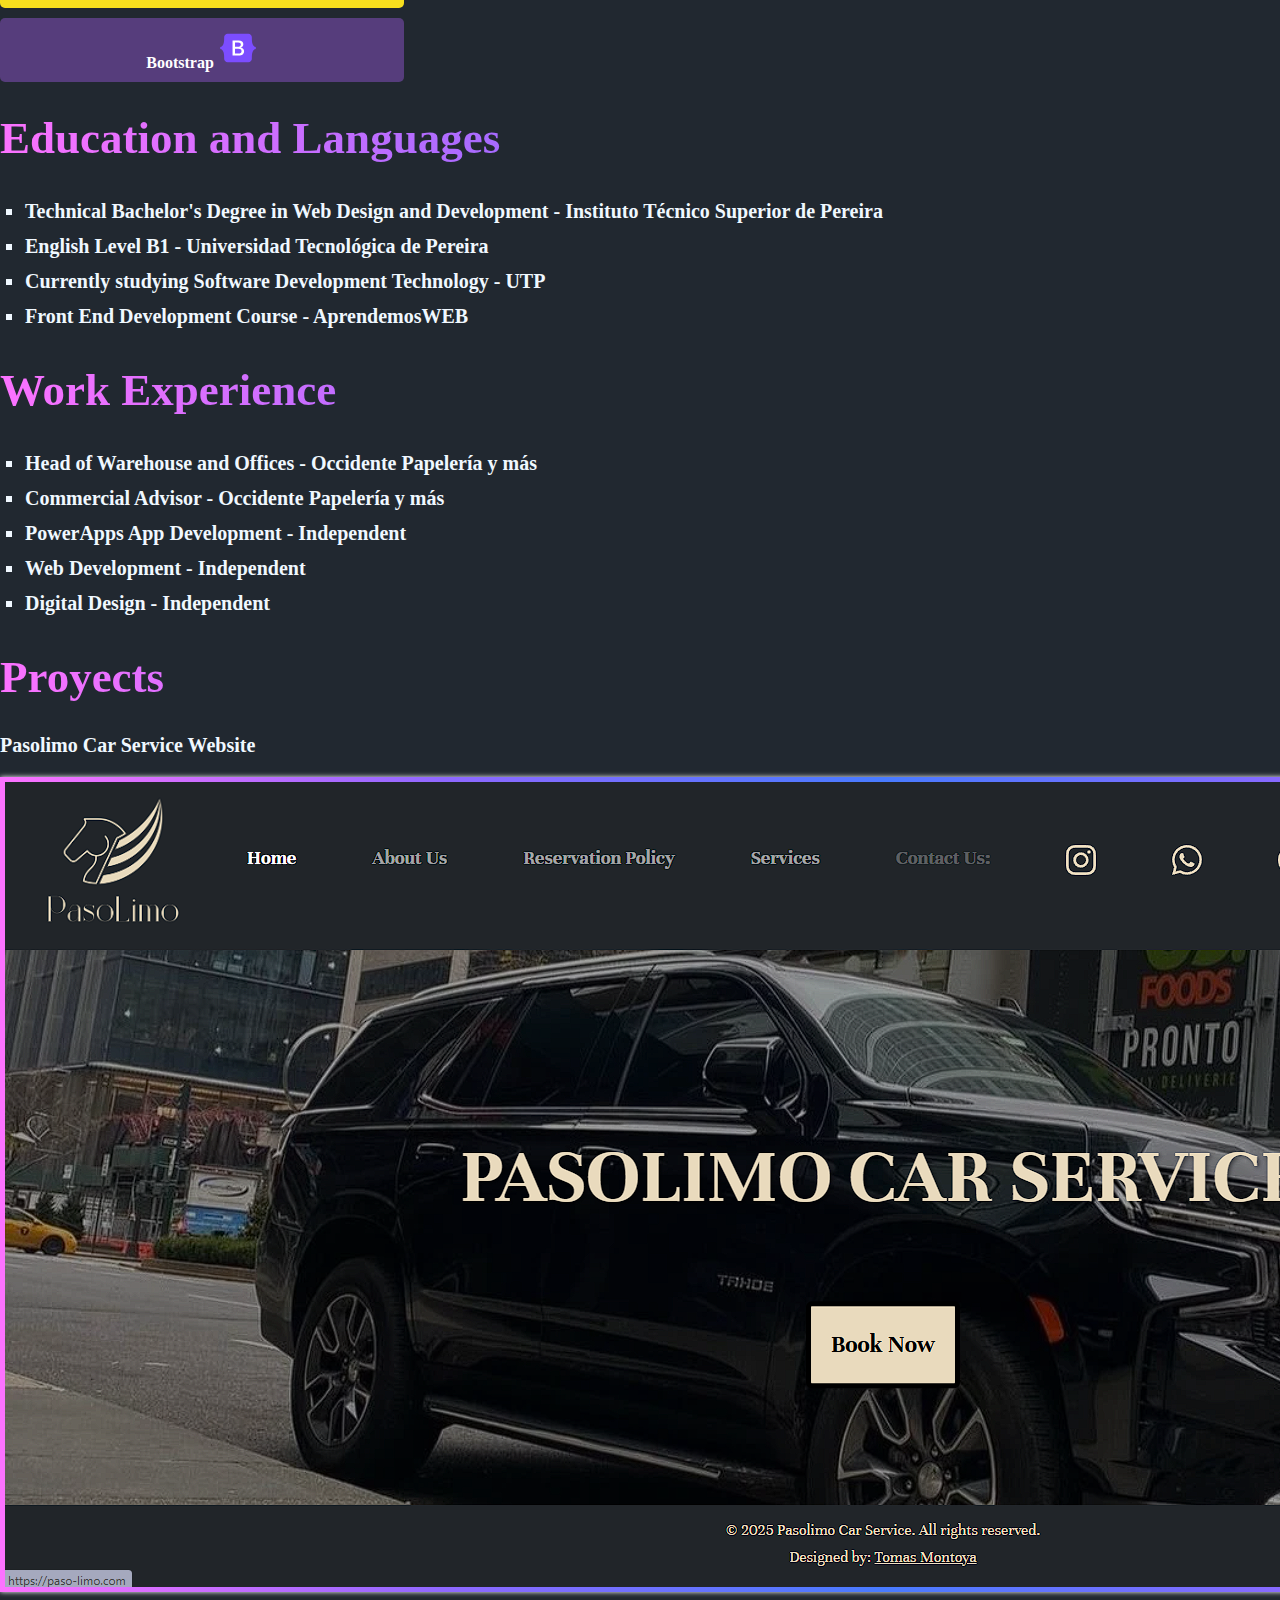
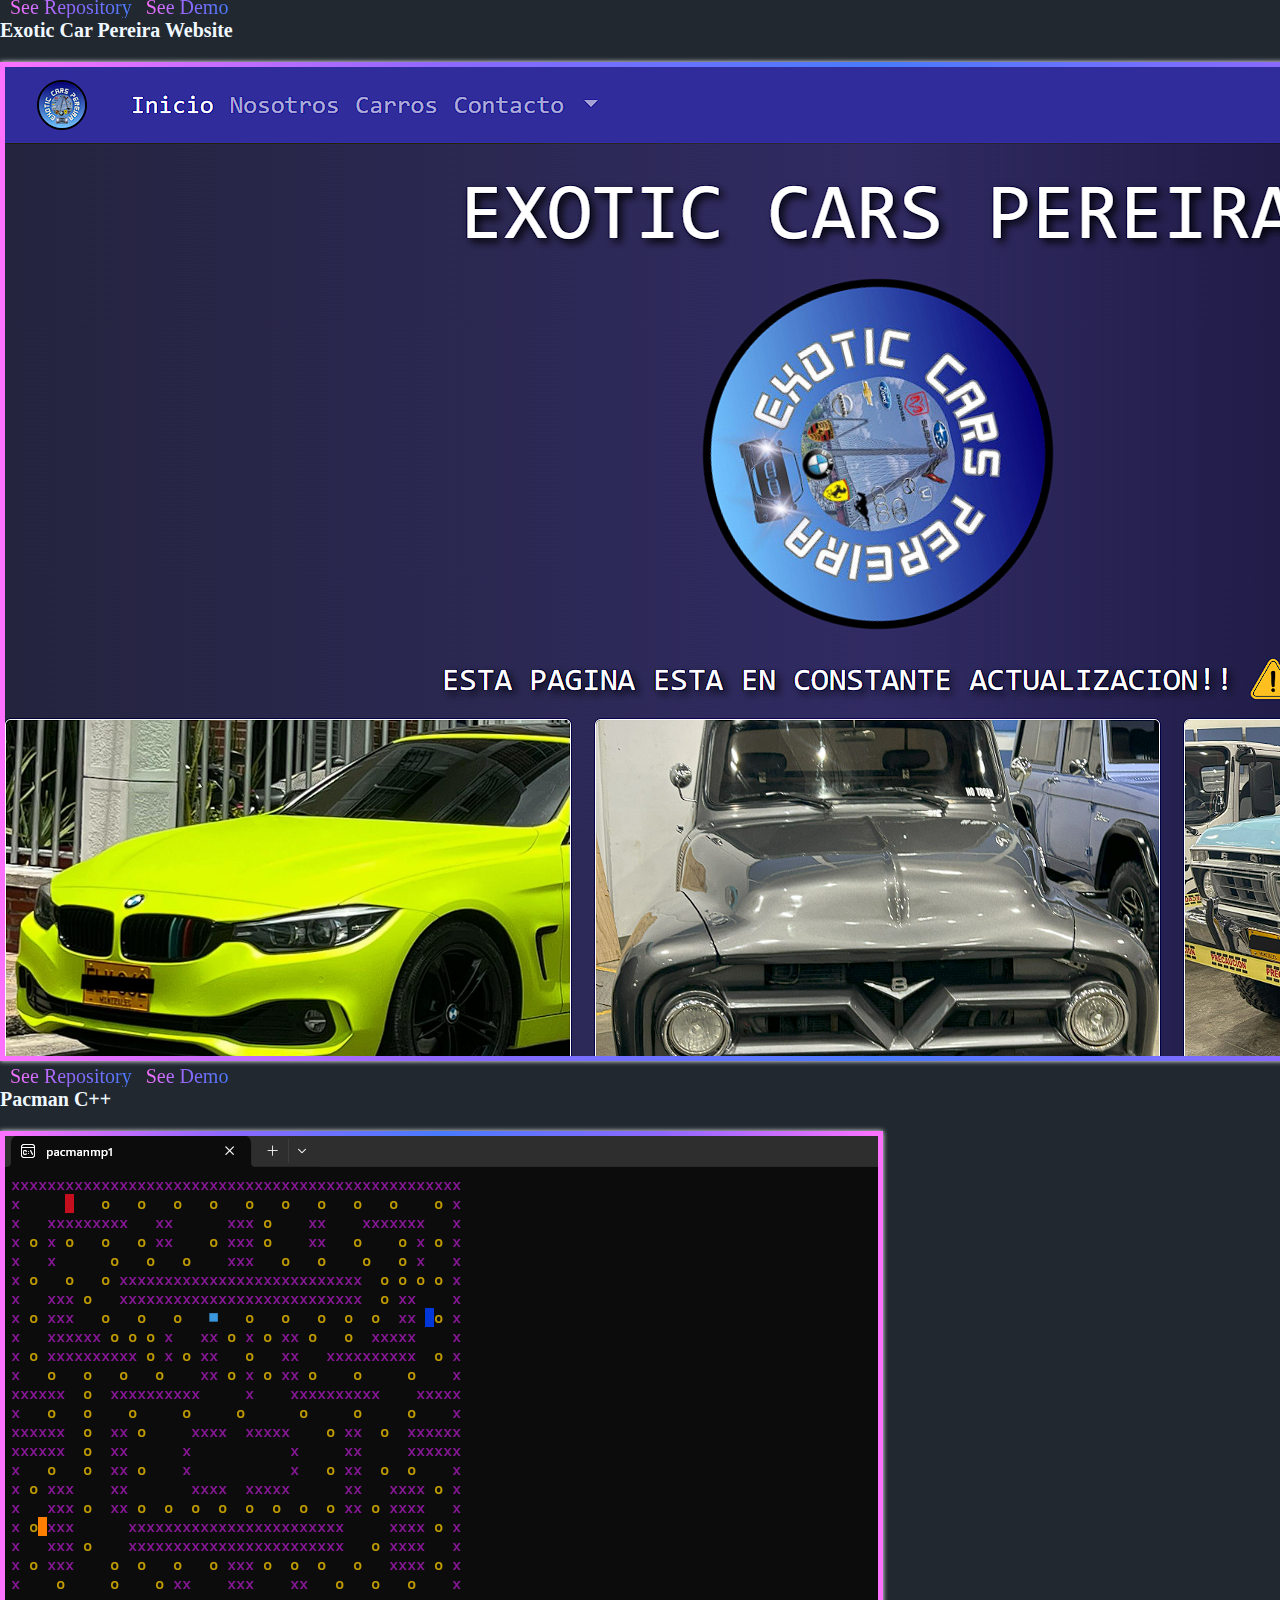
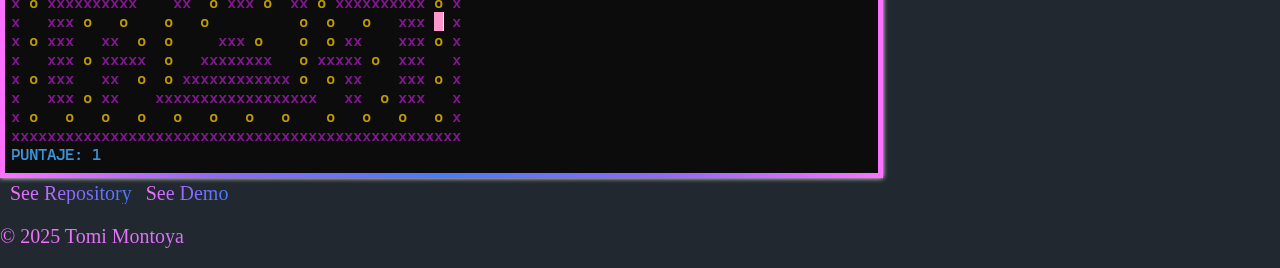
==== commit 9df4524d: "Update contact icons styles and replace button with link for email copy functionality" ====
--- a/indexenglish.html
+++ b/indexenglish.html
@@ -23,7 +23,7 @@
       <div class="container mt-5">
         <div class="row">
           <!-- COLUMNA IZQUIERDA: Imagen, Softskills y Aprendiendo -->
-          <div class="col-md-6 order-2 order-md-1">
+          <div class="col-md-6">
             <!-- Imagen -->
             <img src="./img/fototomi.jpg" alt="Foto Tomi" id="fototomi" class="img-fluid mb-4" />
     
@@ -49,26 +49,26 @@
           </div>
     
           <!-- COLUMNA DERECHA: Contenido general -->
-          <div class="col-md-6 order-1 order-md-2">
+          <div class="col-md-6">
             <!-- Contacto -->
             <h1>Contact</h1>
             <ul class="d-flex flex-column" id="contacto">
               <li class="bold">
                 <a href="https://github.com/TomiMontoyaDev" target="_blank">
-                  <img src="./img/github.svg" id="github" alt="" />
+                  <img src="./img/github.svg" class="img-fluid icono-contacto"  id="github" alt="" />
                 </a>
                 TomiMontoyaDev
               </li>
               <li class="bold">
                 <a href="mailto:tomasmontoyabuitrago@gmail.com" target="_blank">
-                  <img src="./img/mail.svg" id="correo" alt="" />
+                  <img src="./img/mail.svg" class="img-fluid icono-contacto"  id="correo" alt="" />
                 </a>
-                <button id="copiar" data-tooltip="Copy" onclick="copiarCorreo()">tomasmontoyabuitrago@gmail.com</button>
+                <a id="copiar" data-tooltip="Copy" onclick="copiarCorreo()">tomasmontoyabuitrago@gmail.com</a>
                 <div id="tooltip" class="tooltip"></div>
               </li>
               <li class="bold">
                 <a href="./Hoja de vida Tomas.pdf" target="_blank">
-                  <img src="./img/cv.svg" id="cv" alt="" />
+                  <img src="./img/cv.svg" class="img-fluid icono-contacto"  id="cv" alt="" />
                 </a>
                 See Resume
                 <button id="descargar" onclick="descargarCV()">Download</button>
--- a/index.css
+++ b/index.css
@@ -368,3 +368,24 @@
   opacity: 0;
   transition: opacity 0.2s;
 }
+
+.icono-contacto {
+  max-width: 100px;
+  height: auto;
+  margin-right: 5px;
+  vertical-align: middle;
+  transition: transform 0.3s ease-in-out;
+  filter: invert(1);
+}
+
+@media (max-width: 768px) {
+  .icono-contacto {
+    max-width: 80px;
+  }
+}
+
+@media (max-width: 480px) {
+  .icono-contacto {
+    max-width: 60px;
+  }
+}
